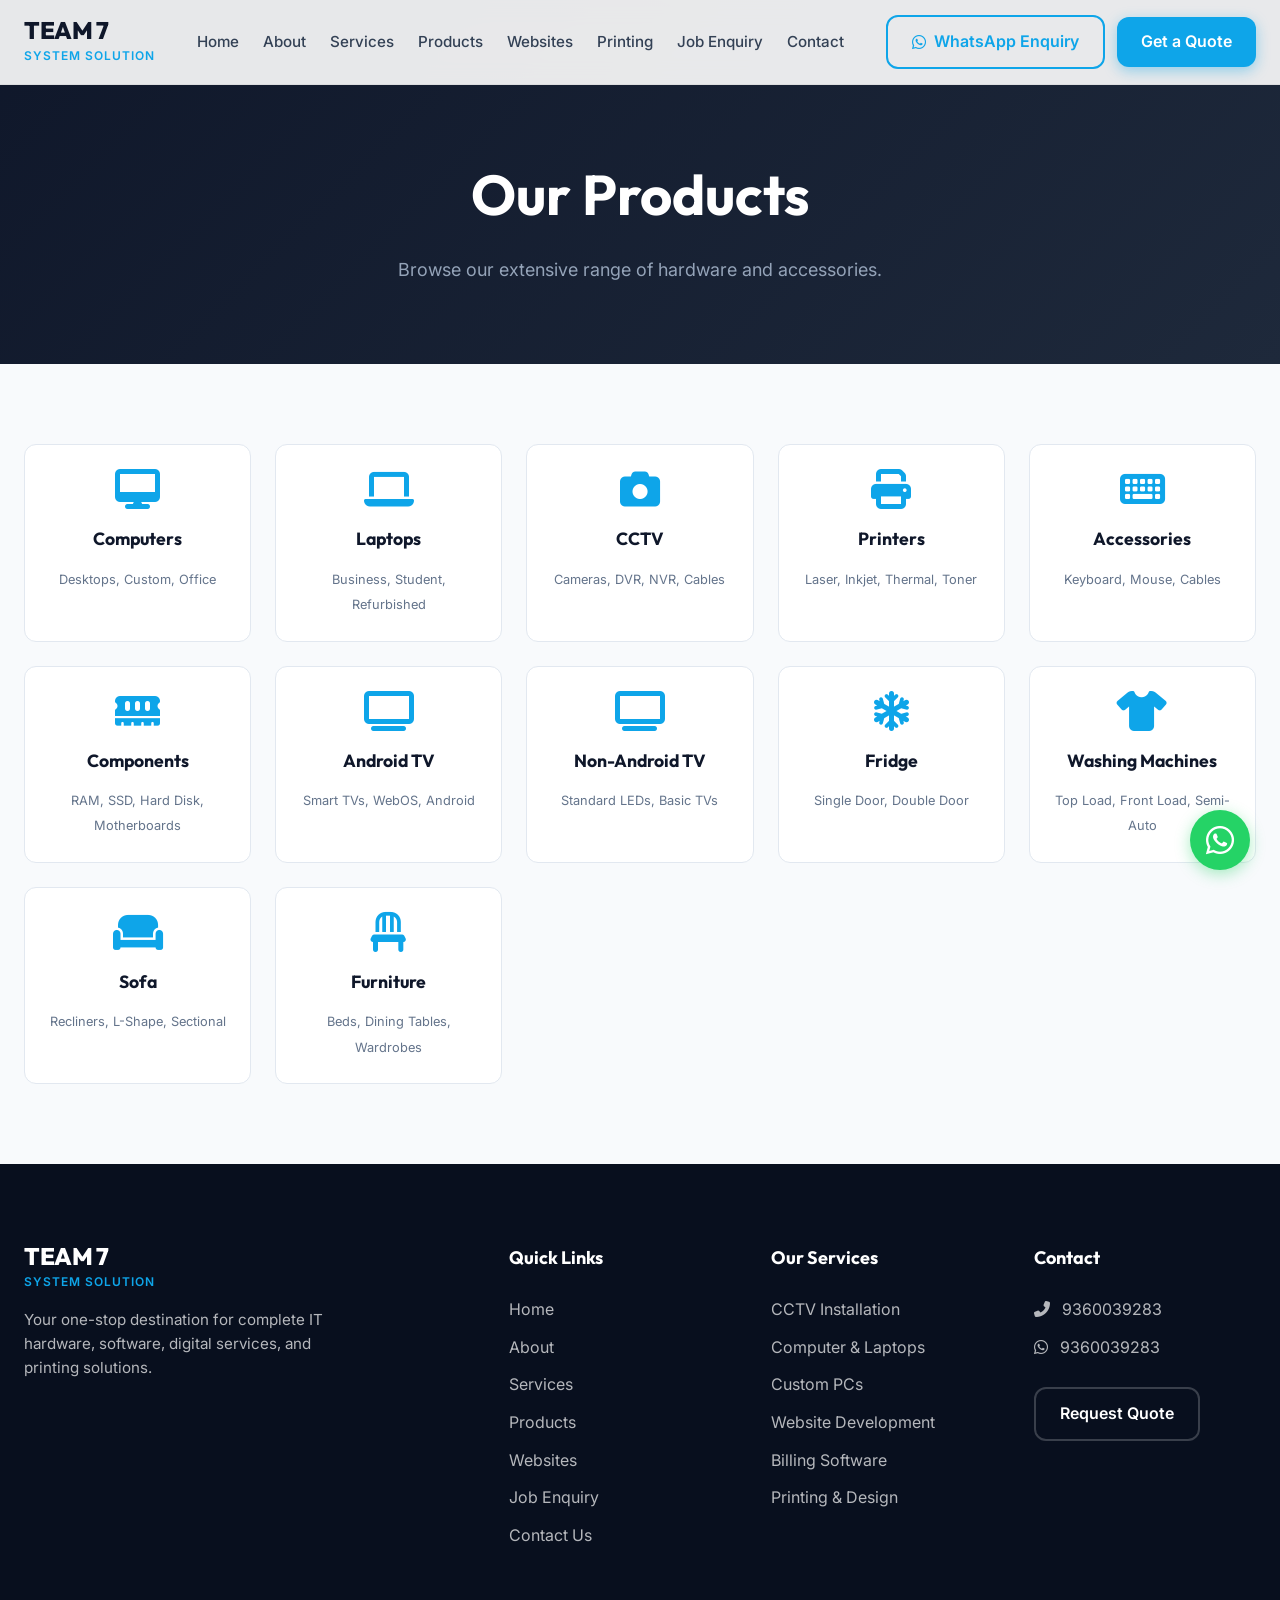
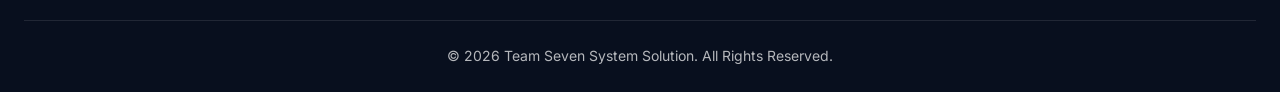
==== product.html @ d4fbb035 "up1" ====
<!DOCTYPE html>
<html lang="en">
<head>
    <meta charset="UTF-8">
    <meta name="viewport" content="width=device-width, initial-scale=1.0">
    <title>Products | Team Seven System Solution</title>
    <meta name="description" content="Team Seven System Solution provides CCTV, computer, laptop, custom PC, printer, website development, billing software, printing, photo frames, advertising and event solutions.">
    <!-- Google Fonts -->
    <link rel="preconnect" href="https://fonts.googleapis.com">
    <link rel="preconnect" href="https://fonts.gstatic.com" crossorigin>
    <link href="https://fonts.googleapis.com/css2?family=Inter:wght@400;500;600;700&family=Outfit:wght@500;600;700;800&display=swap" rel="stylesheet">
    <!-- FontAwesome for Icons -->
    <link rel="stylesheet" href="https://cdnjs.cloudflare.com/ajax/libs/font-awesome/6.4.0/css/all.min.css">
    <!-- Custom CSS -->
    <link rel="stylesheet" href="css/style.css">
</head>
<body>
    <!-- Header Navigation -->
    <header id="header">
        <div class="container navbar">
            <div class="logo">
                <span class="logo-text">TEAM 7</span>
                <span class="logo-sub">SYSTEM SOLUTION</span>
            </div>
            <div class="menu-toggle"><i class="fas fa-bars"></i></div>
            <ul class="nav-links">
                <li><a href="index.html">Home</a></li>
                <li><a href="about.html">About</a></li>
                <li><a href="services.html">Services</a></li>
                <li><a href="product.html">Products</a></li>
                <li><a href="website.html">Websites</a></li>
                <li><a href="printing.html">Printing</a></li>
                <li><a href="job.html">Job Enquiry</a></li>
                <li><a href="contact.html">Contact</a></li>
            </ul>
            <div class="nav-actions">
                <a href="#" class="btn btn-outline" data-wa-msg="Hi Team Seven System Solution, I have an enquiry.">
                    <i class="fab fa-whatsapp"></i> WhatsApp Enquiry
                </a>
                <a href="contact.html#quote" class="btn btn-primary">Get a Quote</a>
            </div>
        </div>
    </header>

    <section style="padding: 150px 0 80px; background: var(--bg-gradient); color: white; text-align: center;">
        <div class="container">
            <h1 style="font-size: 3.5rem; margin-bottom: 16px; color: white;">Our Products</h1>
            <p style="color: #94a3b8; font-size: 1.125rem;">Browse our extensive range of hardware and accessories.</p>
        </div>
    </section>
    
    <section class="section">
        <div class="container">
            <div class="products-grid">
                <a href="#" class="product-category" data-wa-msg="Hi Team Seven System Solution, I need information about Desktop Computers.">
                    <i class="fas fa-desktop"></i>
                    <h4>Computers</h4>
                    <span style="font-size: 0.8rem; color: var(--text-light);">Desktops, Custom, Office</span>
                </a>
                <a href="#" class="product-category" data-wa-msg="Hi Team Seven System Solution, I need information about Laptops.">
                    <i class="fas fa-laptop"></i>
                    <h4>Laptops</h4>
                    <span style="font-size: 0.8rem; color: var(--text-light);">Business, Student, Refurbished</span>
                </a>
                <a href="#" class="product-category" data-wa-msg="Hi Team Seven System Solution, I need information about CCTV Cameras & Accessories.">
                    <i class="fas fa-camera"></i>
                    <h4>CCTV</h4>
                    <span style="font-size: 0.8rem; color: var(--text-light);">Cameras, DVR, NVR, Cables</span>
                </a>
                <a href="#" class="product-category" data-wa-msg="Hi Team Seven System Solution, I need information about Printers & Toners.">
                    <i class="fas fa-print"></i>
                    <h4>Printers</h4>
                    <span style="font-size: 0.8rem; color: var(--text-light);">Laser, Inkjet, Thermal, Toner</span>
                </a>
                <a href="#" class="product-category" data-wa-msg="Hi Team Seven System Solution, I need information about Computer Accessories.">
                    <i class="fas fa-keyboard"></i>
                    <h4>Accessories</h4>
                    <span style="font-size: 0.8rem; color: var(--text-light);">Keyboard, Mouse, Cables</span>
                </a>
                <a href="#" class="product-category" data-wa-msg="Hi Team Seven System Solution, I need information about PC Components (RAM/SSD).">
                    <i class="fas fa-memory"></i>
                    <h4>Components</h4>
                    <span style="font-size: 0.8rem; color: var(--text-light);">RAM, SSD, Hard Disk, Motherboards</span>
                </a>
                <a href="#" class="product-category" data-wa-msg="Hi Team Seven System Solution, I need information about Android TVs.">
                    <i class="fas fa-tv"></i>
                    <h4>Android TV</h4>
                    <span style="font-size: 0.8rem; color: var(--text-light);">Smart TVs, WebOS, Android</span>
                </a>
                <a href="#" class="product-category" data-wa-msg="Hi Team Seven System Solution, I need information about Non-Android TVs.">
                    <i class="fas fa-tv"></i>
                    <h4>Non-Android TV</h4>
                    <span style="font-size: 0.8rem; color: var(--text-light);">Standard LEDs, Basic TVs</span>
                </a>
                <a href="#" class="product-category" data-wa-msg="Hi Team Seven System Solution, I need information about Refrigerators (Fridges).">
                    <i class="fas fa-snowflake"></i>
                    <h4>Fridge</h4>
                    <span style="font-size: 0.8rem; color: var(--text-light);">Single Door, Double Door</span>
                </a>
                <a href="#" class="product-category" data-wa-msg="Hi Team Seven System Solution, I need information about Washing Machines.">
                    <i class="fas fa-tshirt"></i>
                    <h4>Washing Machines</h4>
                    <span style="font-size: 0.8rem; color: var(--text-light);">Top Load, Front Load, Semi-Auto</span>
                </a>
                <a href="#" class="product-category" data-wa-msg="Hi Team Seven System Solution, I need information about Sofas.">
                    <i class="fas fa-couch"></i>
                    <h4>Sofa</h4>
                    <span style="font-size: 0.8rem; color: var(--text-light);">Recliners, L-Shape, Sectional</span>
                </a>
                <a href="#" class="product-category" data-wa-msg="Hi Team Seven System Solution, I need information about Furniture.">
                    <i class="fas fa-chair"></i>
                    <h4>Furniture</h4>
                    <span style="font-size: 0.8rem; color: var(--text-light);">Beds, Dining Tables, Wardrobes</span>
                </a>
            </div>
        </div>
    </section>

    <!-- Footer -->
    <footer id="footer" class="footer">
        <div class="container">
            <div class="footer-grid">
                <div class="footer-brand">
                    <div class="logo">
                        <span class="logo-text" style="color: var(--text-white);">TEAM 7</span>
                        <span class="logo-sub" style="color: var(--secondary);">SYSTEM SOLUTION</span>
                    </div>
                    <p>Your one-stop destination for complete IT hardware, software, digital services, and printing solutions.</p>
                </div>
                
                <div>
                    <h4 class="footer-title">Quick Links</h4>
                    <ul class="footer-links">
                        <li><a href="index.html">Home</a></li>
                        <li><a href="about.html">About</a></li>
                        <li><a href="services.html">Services</a></li>
                        <li><a href="product.html">Products</a></li>
                        <li><a href="website.html">Websites</a></li>
                        <li><a href="job.html">Job Enquiry</a></li>
                        <li><a href="contact.html">Contact Us</a></li>
                    </ul>
                </div>
                
                <div>
                    <h4 class="footer-title">Our Services</h4>
                    <ul class="footer-links">
                        <li><a href="services.html">CCTV Installation</a></li>
                        <li><a href="services.html">Computer & Laptops</a></li>
                        <li><a href="services.html#custom-pc">Custom PCs</a></li>
                        <li><a href="website.html">Website Development</a></li>
                        <li><a href="services.html#billing">Billing Software</a></li>
                        <li><a href="printing.html">Printing & Design</a></li>
                    </ul>
                </div>
                
                <div>
                    <h4 class="footer-title">Contact</h4>
                    <ul class="footer-links">
                        <li><i class="fas fa-phone-alt" style="margin-right: 8px;"></i> 9360039283</li>
                        <li><i class="fab fa-whatsapp" style="margin-right: 8px;"></i> 9360039283</li>
                    </ul>
                    <a href="contact.html#quote" class="btn btn-outline" style="margin-top: 15px; border-color: rgba(255,255,255,0.2); color: white;">Request Quote</a>
                </div>
            </div>
            
            <div class="footer-bottom">
                <p>&copy; 2026 Team Seven System Solution. All Rights Reserved.</p>
            </div>
        </div>
    </footer>

    <!-- Floating WhatsApp Button -->
    <a href="#" class="fab-whatsapp" data-wa-msg="Hi Team Seven System Solution, I would like to enquire about your products/services." title="Chat on WhatsApp">
        <i class="fab fa-whatsapp"></i>
    </a>

    <!-- Custom JS -->
    <script src="js/script.js"></script>
</body>
</html>
---- css/style.css ----
:root {
    /* Color Palette */
    --primary: #0f172a; /* Dark Blue / Navy */
    --primary-light: #1e293b;
    --secondary: #0ea5e9; /* Light Blue accent */
    --secondary-hover: #0284c7;
    --accent: #38bdf8;
    
    /* Backgrounds */
    --bg-main: #f8fafc;
    --bg-white: #ffffff;
    --bg-gradient: linear-gradient(135deg, #0f172a 0%, #1e293b 100%);
    
    /* Text Colors */
    --text-main: #334155;
    --text-dark: #0f172a;
    --text-light: #64748b;
    --text-white: #ffffff;
    
    /* UI Elements */
    --border: #e2e8f0;
    --shadow-sm: 0 1px 3px rgba(0,0,0,0.1);
    --shadow-md: 0 4px 6px -1px rgba(0,0,0,0.1), 0 2px 4px -1px rgba(0,0,0,0.06);
    --shadow-lg: 0 10px 15px -3px rgba(0,0,0,0.1), 0 4px 6px -2px rgba(0,0,0,0.05);
    --shadow-hover: 0 20px 25px -5px rgba(14, 165, 233, 0.15), 0 10px 10px -5px rgba(14, 165, 233, 0.04);
    
    /* Geometry */
    --radius-sm: 6px;
    --radius-md: 12px;
    --radius-lg: 20px;
    
    /* Transitions */
    --transition: all 0.3s cubic-bezier(0.4, 0, 0.2, 1);
}

* {
    margin: 0;
    padding: 0;
    box-sizing: border-box;
}

html {
    scroll-behavior: smooth;
    scroll-padding-top: 80px; /* Account for fixed header */
}

body {
    font-family: 'Inter', sans-serif;
    color: var(--text-main);
    background-color: var(--bg-main);
    line-height: 1.6;
    overflow-x: hidden;
}

h1, h2, h3, h4, h5, h6 {
    font-family: 'Outfit', sans-serif;
    color: var(--text-dark);
    font-weight: 700;
}

a {
    text-decoration: none;
    color: inherit;
    transition: var(--transition);
}

ul {
    list-style: none;
}

/* Base Layout & Containers */
.container {
    max-width: 1280px;
    margin: 0 auto;
    padding: 0 24px;
}

.section {
    padding: 80px 0;
}

.section-alt {
    background-color: var(--bg-white);
}

.section-header {
    text-align: center;
    margin-bottom: 60px;
    max-width: 800px;
    margin-left: auto;
    margin-right: auto;
}

.section-header h2 {
    font-size: 2.5rem;
    margin-bottom: 16px;
    position: relative;
    display: inline-block;
}

.section-header h2::after {
    content: '';
    position: absolute;
    bottom: -10px;
    left: 50%;
    transform: translateX(-50%);
    width: 60px;
    height: 4px;
    background-color: var(--secondary);
    border-radius: 2px;
}

.section-header p {
    color: var(--text-light);
    font-size: 1.125rem;
    margin-top: 24px;
}

/* Buttons */
.btn {
    display: inline-flex;
    align-items: center;
    justify-content: center;
    gap: 8px;
    padding: 12px 24px;
    border-radius: var(--radius-md);
    font-weight: 600;
    font-size: 1rem;
    cursor: pointer;
    transition: var(--transition);
    border: none;
    font-family: 'Inter', sans-serif;
}

.btn-primary {
    background-color: var(--secondary);
    color: var(--text-white);
    box-shadow: 0 4px 14px rgba(14, 165, 233, 0.4);
}

.btn-primary:hover {
    background-color: var(--secondary-hover);
    transform: translateY(-2px);
    box-shadow: 0 6px 20px rgba(14, 165, 233, 0.6);
}

.btn-outline {
    background-color: transparent;
    color: var(--secondary);
    border: 2px solid var(--secondary);
}

.btn-outline:hover {
    background-color: var(--secondary);
    color: var(--text-white);
}

.btn-outline-light {
    background-color: rgba(255, 255, 255, 0.1);
    color: var(--text-white);
    border: 1px solid rgba(255, 255, 255, 0.3);
    backdrop-filter: blur(5px);
}

.btn-outline-light:hover {
    background-color: var(--text-white);
    color: var(--primary);
}

.btn-block {
    width: 100%;
}

/* Header & Navigation */
#header {
    position: fixed;
    top: 0;
    left: 0;
    width: 100%;
    z-index: 1000;
    background-color: rgba(255, 255, 255, 0.9);
    backdrop-filter: blur(12px);
    -webkit-backdrop-filter: blur(12px);
    border-bottom: 1px solid rgba(0,0,0,0.05);
    transition: var(--transition);
    padding: 15px 0;
}

#header.scrolled {
    padding: 10px 0;
    background-color: rgba(255, 255, 255, 0.98);
    box-shadow: var(--shadow-sm);
}

.navbar {
    display: flex;
    justify-content: space-between;
    align-items: center;
}

.logo {
    display: flex;
    flex-direction: column;
    justify-content: center;
}

.logo-text {
    font-family: 'Outfit', sans-serif;
    font-size: 1.5rem;
    font-weight: 800;
    color: var(--primary);
    line-height: 1;
    letter-spacing: -0.5px;
}

.logo-sub {
    font-size: 0.75rem;
    font-weight: 600;
    color: var(--secondary);
    letter-spacing: 1px;
    margin-top: 4px;
}

.nav-links {
    display: flex;
    gap: 24px;
    align-items: center;
}

.nav-links a {
    font-weight: 500;
    color: var(--text-main);
    font-size: 0.95rem;
    position: relative;
}

.nav-links a::after {
    content: '';
    position: absolute;
    bottom: -4px;
    left: 0;
    width: 0;
    height: 2px;
    background-color: var(--secondary);
    transition: var(--transition);
}

.nav-links a:hover {
    color: var(--secondary);
}

.nav-links a:hover::after {
    width: 100%;
}

.nav-actions {
    display: flex;
    gap: 12px;
    align-items: center;
}

.menu-toggle {
    display: none;
    font-size: 1.5rem;
    color: var(--primary);
    cursor: pointer;
}

/* Hero Section */
.hero {
    min-height: 100vh;
    padding-top: 120px;
    background: var(--bg-gradient);
    position: relative;
    display: flex;
    align-items: center;
    overflow: hidden;
}

/* Decorative background elements */
.hero::before {
    content: '';
    position: absolute;
    top: -20%;
    left: -10%;
    width: 50%;
    height: 70%;
    background: radial-gradient(circle, rgba(14, 165, 233, 0.15) 0%, rgba(0,0,0,0) 70%);
    border-radius: 50%;
    pointer-events: none;
}

.hero::after {
    content: '';
    position: absolute;
    bottom: -10%;
    right: -10%;
    width: 60%;
    height: 60%;
    background: radial-gradient(circle, rgba(56, 189, 248, 0.1) 0%, rgba(0,0,0,0) 70%);
    border-radius: 50%;
    pointer-events: none;
}

/* Geometric tech pattern */
.hero-pattern {
    position: absolute;
    top: 0;
    left: 0;
    width: 100%;
    height: 100%;
    background-image: linear-gradient(rgba(255,255,255,0.03) 1px, transparent 1px),
                      linear-gradient(90deg, rgba(255,255,255,0.03) 1px, transparent 1px);
    background-size: 40px 40px;
    opacity: 0.5;
    pointer-events: none;
}

.hero-content {
    position: relative;
    z-index: 10;
    max-width: 800px;
    margin: 0 auto;
    text-align: center;
    color: var(--text-white);
}

.hero-badge {
    display: inline-block;
    padding: 6px 16px;
    background: rgba(14, 165, 233, 0.2);
    border: 1px solid rgba(14, 165, 233, 0.4);
    border-radius: 30px;
    font-size: 0.875rem;
    font-weight: 500;
    color: var(--accent);
    margin-bottom: 24px;
    backdrop-filter: blur(4px);
}

.hero h1 {
    font-size: 3.5rem;
    line-height: 1.1;
    color: var(--text-white);
    margin-bottom: 24px;
    letter-spacing: -1px;
}

.hero h1 span {
    color: var(--accent);
    position: relative;
}

.hero-subtitle {
    font-size: 1.25rem;
    font-weight: 500;
    color: #e2e8f0;
    margin-bottom: 20px;
}

.hero p {
    font-size: 1.125rem;
    color: #94a3b8;
    margin-bottom: 40px;
    max-width: 700px;
    margin-left: auto;
    margin-right: auto;
}

.hero-buttons {
    display: flex;
    gap: 16px;
    justify-content: center;
}

/* Services Overview Cards */
.services-grid {
    display: grid;
    grid-template-columns: repeat(auto-fit, minmax(300px, 1fr));
    gap: 30px;
}

.card {
    background: var(--bg-white);
    border-radius: var(--radius-md);
    padding: 32px;
    border: 1px solid var(--border);
    transition: var(--transition);
    position: relative;
    overflow: hidden;
    z-index: 1;
}

.card:hover {
    transform: translateY(-5px);
    box-shadow: var(--shadow-hover);
    border-color: rgba(14, 165, 233, 0.3);
}

.card-icon {
    width: 64px;
    height: 64px;
    background: rgba(14, 165, 233, 0.1);
    border-radius: 16px;
    display: flex;
    align-items: center;
    justify-content: center;
    font-size: 28px;
    color: var(--secondary);
    margin-bottom: 24px;
    transition: var(--transition);
}

.card:hover .card-icon {
    background: var(--secondary);
    color: var(--text-white);
    transform: scale(1.1);
}

.card h3 {
    font-size: 1.5rem;
    margin-bottom: 16px;
}

.card-list {
    margin-bottom: 24px;
}

.card-list li {
    display: flex;
    align-items: flex-start;
    gap: 10px;
    margin-bottom: 10px;
    color: var(--text-light);
    font-size: 0.95rem;
}

.card-list li i {
    color: var(--secondary);
    margin-top: 4px;
    font-size: 0.875rem;
}

/* Custom PC Section */
.custom-pc-section {
    background: var(--primary);
    color: var(--text-white);
    position: relative;
}

.custom-pc-grid {
    display: grid;
    grid-template-columns: 1fr 1fr;
    gap: 60px;
    align-items: center;
}

.pc-content h2 {
    color: var(--text-white);
    font-size: 2.5rem;
    margin-bottom: 20px;
}

.pc-content p {
    color: #94a3b8;
    font-size: 1.1rem;
    margin-bottom: 30px;
}

.pc-features {
    display: grid;
    grid-template-columns: 1fr 1fr;
    gap: 20px;
    margin-bottom: 40px;
}

.pc-feature {
    display: flex;
    align-items: center;
    gap: 12px;
    background: rgba(255,255,255,0.05);
    padding: 16px;
    border-radius: var(--radius-sm);
    border: 1px solid rgba(255,255,255,0.1);
}

.pc-feature i {
    color: var(--accent);
    font-size: 1.5rem;
}

.pc-feature font {
    font-weight: 500;
}

.pc-visual {
    position: relative;
}

.pc-placeholder {
    width: 100%;
    height: 400px;
    background: linear-gradient(135deg, rgba(14, 165, 233, 0.2), rgba(15, 23, 42, 0.8));
    border: 1px solid rgba(14, 165, 233, 0.3);
    border-radius: var(--radius-lg);
    display: flex;
    align-items: center;
    justify-content: center;
    box-shadow: 0 20px 40px rgba(0,0,0,0.3);
    position: relative;
    overflow: hidden;
}

.pc-placeholder i {
    font-size: 8rem;
    color: rgba(255,255,255,0.8);
    filter: drop-shadow(0 0 20px rgba(14, 165, 233, 0.5));
}

/* Pricing / Packages */
.pricing-grid {
    display: grid;
    grid-template-columns: repeat(auto-fit, minmax(280px, 1fr));
    gap: 30px;
}

.price-card {
    background: var(--bg-white);
    border-radius: var(--radius-lg);
    padding: 40px 32px;
    border: 1px solid var(--border);
    text-align: center;
    transition: var(--transition);
    position: relative;
}

.price-card.popular {
    border: 2px solid var(--secondary);
    transform: translateY(-10px);
    box-shadow: var(--shadow-lg);
}

.popular-badge {
    position: absolute;
    top: -12px;
    left: 50%;
    transform: translateX(-50%);
    background: var(--secondary);
    color: var(--text-white);
    padding: 4px 16px;
    border-radius: 20px;
    font-size: 0.75rem;
    font-weight: 700;
    text-transform: uppercase;
    letter-spacing: 1px;
}

.price-card h3 {
    font-size: 1.5rem;
    margin-bottom: 16px;
}

.price {
    font-size: 2.5rem;
    font-weight: 800;
    color: var(--primary);
    margin-bottom: 8px;
    font-family: 'Outfit', sans-serif;
}

.price-card p {
    color: var(--text-light);
    margin-bottom: 24px;
    font-size: 0.95rem;
}

/* Split Section (Billing) */
.split-section {
    display: grid;
    grid-template-columns: 1fr 1fr;
    gap: 60px;
    align-items: center;
}

.split-content h2 {
    font-size: 2.5rem;
    margin-bottom: 20px;
}

.feature-grid {
    display: grid;
    grid-template-columns: 1fr 1fr;
    gap: 16px;
    margin: 30px 0;
}

.feature-grid-item {
    display: flex;
    align-items: center;
    gap: 10px;
    font-size: 0.95rem;
    color: var(--text-main);
}

.feature-grid-item i {
    color: var(--secondary);
}

/* Products Section */
.products-grid {
    display: grid;
    grid-template-columns: repeat(auto-fit, minmax(200px, 1fr));
    gap: 24px;
}

.product-category {
    background: var(--bg-white);
    border: 1px solid var(--border);
    border-radius: var(--radius-md);
    padding: 24px;
    text-align: center;
    transition: var(--transition);
}

.product-category:hover {
    border-color: var(--secondary);
    box-shadow: var(--shadow-md);
    transform: translateY(-3px);
}

.product-category i {
    font-size: 2.5rem;
    color: var(--secondary);
    margin-bottom: 16px;
}

.product-category h4 {
    margin-bottom: 12px;
    font-size: 1.1rem;
}

/* Forms */
.form-container {
    background: var(--bg-white);
    border-radius: var(--radius-lg);
    padding: 40px;
    box-shadow: var(--shadow-lg);
    border: 1px solid var(--border);
    max-width: 800px;
    margin: 0 auto;
}

.form-grid {
    display: grid;
    grid-template-columns: 1fr 1fr;
    gap: 20px;
}

.form-group {
    margin-bottom: 20px;
}

.form-group.full-width {
    grid-column: 1 / -1;
}

.form-group label {
    display: block;
    margin-bottom: 8px;
    font-weight: 500;
    color: var(--text-dark);
    font-size: 0.95rem;
}

.form-control {
    width: 100%;
    padding: 12px 16px;
    border: 1px solid var(--border);
    border-radius: var(--radius-sm);
    font-family: 'Inter', sans-serif;
    font-size: 1rem;
    transition: var(--transition);
    background-color: var(--bg-main);
}

.form-control:focus {
    outline: none;
    border-color: var(--secondary);
    box-shadow: 0 0 0 3px rgba(14, 165, 233, 0.2);
    background-color: var(--bg-white);
}

textarea.form-control {
    resize: vertical;
    min-height: 100px;
}

/* Contact Info Section */
.contact-grid {
    display: grid;
    grid-template-columns: 1fr 1fr;
    gap: 40px;
}

.contact-info-card {
    background: var(--primary);
    color: var(--text-white);
    border-radius: var(--radius-lg);
    padding: 40px;
}

.contact-info-card h3 {
    color: var(--text-white);
    margin-bottom: 24px;
    font-size: 1.5rem;
}

.contact-details {
    display: flex;
    flex-direction: column;
    gap: 24px;
    margin-bottom: 40px;
}

.contact-item {
    display: flex;
    gap: 16px;
    align-items: flex-start;
}

.contact-icon {
    width: 48px;
    height: 48px;
    background: rgba(255,255,255,0.1);
    border-radius: 50%;
    display: flex;
    align-items: center;
    justify-content: center;
    font-size: 1.2rem;
    color: var(--accent);
    flex-shrink: 0;
}

.map-placeholder {
    width: 100%;
    height: 100%;
    min-height: 400px;
    background: #e2e8f0;
    border-radius: var(--radius-lg);
    display: flex;
    flex-direction: column;
    align-items: center;
    justify-content: center;
    color: var(--text-light);
    border: 2px dashed #cbd5e1;
}

.map-placeholder i {
    font-size: 3rem;
    margin-bottom: 16px;
    color: #94a3b8;
}

/* Footer */
.footer {
    background: #080f1e;
    color: rgba(255,255,255,0.7);
    padding: 80px 0 24px;
}

.footer-grid {
    display: grid;
    grid-template-columns: 2fr 1fr 1fr 1fr;
    gap: 40px;
    margin-bottom: 60px;
}

.footer-brand .logo-text {
    color: var(--text-white);
}

.footer-brand p {
    margin-top: 16px;
    font-size: 0.95rem;
    max-width: 300px;
}

.footer-title {
    color: var(--text-white);
    font-size: 1.125rem;
    margin-bottom: 24px;
    font-family: 'Outfit', sans-serif;
}

.footer-links li {
    margin-bottom: 12px;
}

.footer-links a {
    display: inline-flex;
    align-items: center;
    gap: 8px;
}

.footer-links a:hover {
    color: var(--secondary);
    padding-left: 5px;
}

.footer-bottom {
    text-align: center;
    padding-top: 24px;
    border-top: 1px solid rgba(255,255,255,0.1);
    font-size: 0.875rem;
}

/* Floating Action Button (WhatsApp) */
.fab-whatsapp {
    position: fixed;
    bottom: 30px;
    right: 30px;
    width: 60px;
    height: 60px;
    background-color: #25D366;
    color: white;
    border-radius: 50%;
    display: flex;
    align-items: center;
    justify-content: center;
    font-size: 32px;
    box-shadow: 0 4px 15px rgba(37, 211, 102, 0.4);
    z-index: 1000;
    transition: var(--transition);
}

.fab-whatsapp:hover {
    transform: scale(1.1);
    box-shadow: 0 6px 20px rgba(37, 211, 102, 0.6);
    color: white;
}

/* Simple Animations */
.fade-in-up {
    animation: fadeInUp 0.6s ease forwards;
}

@keyframes fadeInUp {
    from {
        opacity: 0;
        transform: translateY(30px);
    }
    to {
        opacity: 1;
        transform: translateY(0);
    }
}

/* Responsive Design */
@media (max-width: 1024px) {
    .nav-links { display: none; }
    .nav-actions .btn-outline { display: none; }
    .menu-toggle { display: block; }
    
    .nav-links.active {
        display: flex;
        flex-direction: column;
        position: absolute;
        top: 100%;
        left: 0;
        width: 100%;
        background: var(--bg-white);
        padding: 20px;
        box-shadow: var(--shadow-md);
        border-top: 1px solid var(--border);
    }
    
    .hero h1 { font-size: 2.8rem; }
    .split-section { grid-template-columns: 1fr; }
    .custom-pc-grid { grid-template-columns: 1fr; }
    .footer-grid { grid-template-columns: 1fr 1fr; }
}

@media (max-width: 768px) {
    .hero h1 { font-size: 2.2rem; }
    .form-grid { grid-template-columns: 1fr; }
    .contact-grid { grid-template-columns: 1fr; }
    .footer-grid { grid-template-columns: 1fr; }
    .hero-buttons { flex-direction: column; }
    .pc-features { grid-template-columns: 1fr; }
    .fab-whatsapp { bottom: 20px; right: 20px; width: 50px; height: 50px; font-size: 26px; }
}
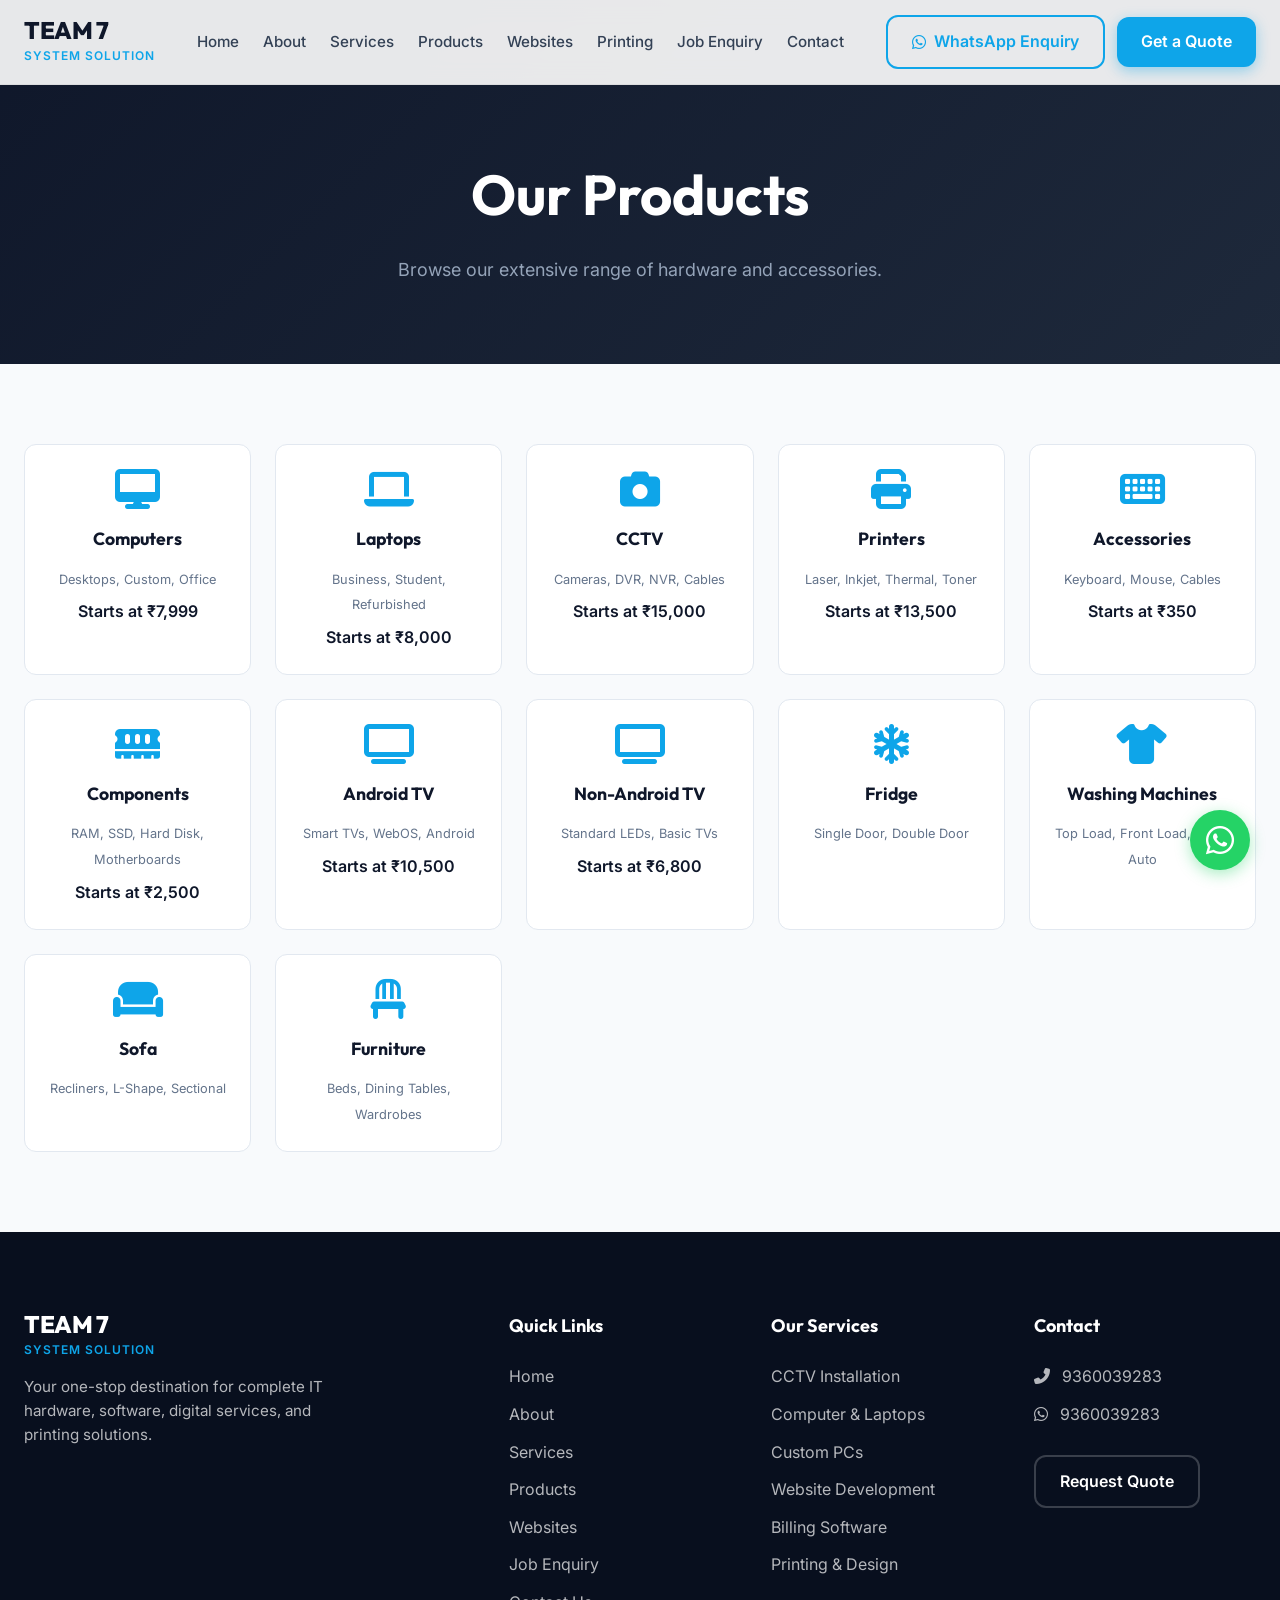
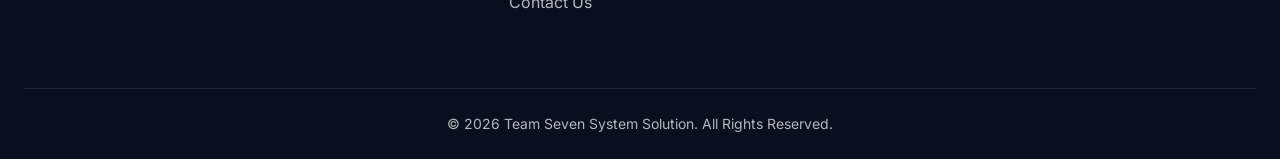
==== commit 32236350: "UP2" ====
--- a/product.html
+++ b/product.html
@@ -56,41 +56,49 @@
                     <i class="fas fa-desktop"></i>
                     <h4>Computers</h4>
                     <span style="font-size: 0.8rem; color: var(--text-light);">Desktops, Custom, Office</span>
+                    <div style="margin-top: 8px; font-weight: 600; color: var(--primary);">Starts at ₹7,999</div>
                 </a>
                 <a href="#" class="product-category" data-wa-msg="Hi Team Seven System Solution, I need information about Laptops.">
                     <i class="fas fa-laptop"></i>
                     <h4>Laptops</h4>
                     <span style="font-size: 0.8rem; color: var(--text-light);">Business, Student, Refurbished</span>
+                    <div style="margin-top: 8px; font-weight: 600; color: var(--primary);">Starts at ₹8,000</div>
                 </a>
                 <a href="#" class="product-category" data-wa-msg="Hi Team Seven System Solution, I need information about CCTV Cameras & Accessories.">
                     <i class="fas fa-camera"></i>
                     <h4>CCTV</h4>
                     <span style="font-size: 0.8rem; color: var(--text-light);">Cameras, DVR, NVR, Cables</span>
+                    <div style="margin-top: 8px; font-weight: 600; color: var(--primary);">Starts at ₹15,000</div>
                 </a>
                 <a href="#" class="product-category" data-wa-msg="Hi Team Seven System Solution, I need information about Printers & Toners.">
                     <i class="fas fa-print"></i>
                     <h4>Printers</h4>
                     <span style="font-size: 0.8rem; color: var(--text-light);">Laser, Inkjet, Thermal, Toner</span>
+                    <div style="margin-top: 8px; font-weight: 600; color: var(--primary);">Starts at ₹13,500</div>
                 </a>
                 <a href="#" class="product-category" data-wa-msg="Hi Team Seven System Solution, I need information about Computer Accessories.">
                     <i class="fas fa-keyboard"></i>
                     <h4>Accessories</h4>
                     <span style="font-size: 0.8rem; color: var(--text-light);">Keyboard, Mouse, Cables</span>
+                    <div style="margin-top: 8px; font-weight: 600; color: var(--primary);">Starts at ₹350</div>
                 </a>
                 <a href="#" class="product-category" data-wa-msg="Hi Team Seven System Solution, I need information about PC Components (RAM/SSD).">
                     <i class="fas fa-memory"></i>
                     <h4>Components</h4>
                     <span style="font-size: 0.8rem; color: var(--text-light);">RAM, SSD, Hard Disk, Motherboards</span>
+                    <div style="margin-top: 8px; font-weight: 600; color: var(--primary);">Starts at ₹2,500</div>
                 </a>
                 <a href="#" class="product-category" data-wa-msg="Hi Team Seven System Solution, I need information about Android TVs.">
                     <i class="fas fa-tv"></i>
                     <h4>Android TV</h4>
                     <span style="font-size: 0.8rem; color: var(--text-light);">Smart TVs, WebOS, Android</span>
+                    <div style="margin-top: 8px; font-weight: 600; color: var(--primary);">Starts at ₹10,500</div>
                 </a>
                 <a href="#" class="product-category" data-wa-msg="Hi Team Seven System Solution, I need information about Non-Android TVs.">
                     <i class="fas fa-tv"></i>
                     <h4>Non-Android TV</h4>
                     <span style="font-size: 0.8rem; color: var(--text-light);">Standard LEDs, Basic TVs</span>
+                    <div style="margin-top: 8px; font-weight: 600; color: var(--primary);">Starts at ₹6,800</div>
                 </a>
                 <a href="#" class="product-category" data-wa-msg="Hi Team Seven System Solution, I need information about Refrigerators (Fridges).">
                     <i class="fas fa-snowflake"></i>
